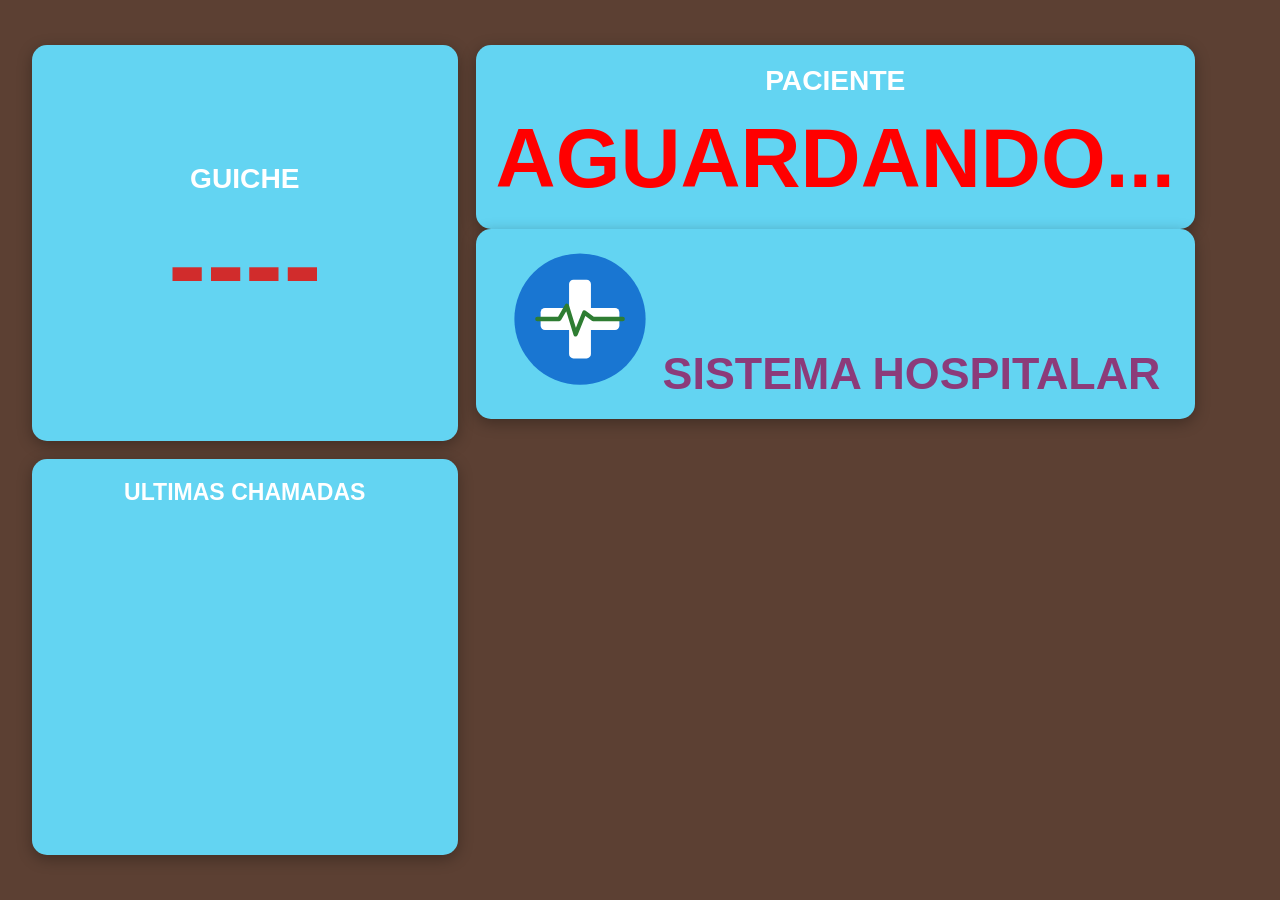
==== frontend/tv.html @ 980e5ba9 "Add files via upload" ====
<!DOCTYPE html>
<html lang="en">
<head>
    <meta charset="UTF-8">
    <meta name="viewport" content="width=device-width, initial-scale=1.0">
    <title>Midia-indoor</title>
    <style>
        *{
            box-sizing: border-box;
            margin: 0;
            padding: 0;
            font-family: Arial, Helvetica, sans-serif;
        }

        body {
            background-color: #5c4033;
            display: flex;
            justify-content: center;
            align-items: center;
            height: 100vh;
            overflow: hidden;
        }

        .tv-container{
            display: flex;
            width: 95vw;
            height: 90vh;
            gap: 18px;
        }

        .left-panel {
            display: flex;
            flex-direction: column;
            width: 35%;
            gap: 18px;
        }

        .box {
            background-color: #63d4f2;
            border: 6px;
            border-radius: 15px;
            padding: 20px;
            display: flex;
            flex-direction: column;
            justify-content: center;
            align-items: center;
            text-align: center;
            box-shadow: 0 4px 15px rgba(0, 0, 0, 0.3);

        }

        .box-title{
            color: #ffff;
            font-size: 2.2vw;
            font-weight: bold;
            text-transform: uppercase;
            text-shadow: 1px 1px 2px rgbs(0, 0, 0, 0.4);
            margin-bottom: 12px;
        }

        /*Painel esquerdo - local (guiche ou consutorio) */
        .local-box{
            flex: 1;
        }

        .local-number {
            color: #d12c2c;
            font-size: 9vw;
            font-weight: bold;
            line-height: 1;
        }

        .local-type{
            color: gray;
            font-size: 1.8vw;
            font-weight: bold;
            margin-top: 6px;
        }

        .history-box{
            flex: 1;
            justify-content: flex-start;
            align-items: flex-start;
        }

        .history-box .box-title{
            font-size: 1.8vw;
            align-self: center;
        }
        #history-list{
            list-style: none;
            width: 100%;
            color: red;
            font-size: 1.5vw;
            font-weight: bold;
            text-align: left;
        }
        #history-list li{
            margin-bottom: 8px;
            border-bottom: 1px solid black;
            padding-bottom: 5px;
        }
        .patient-box{
            flex: 3;
        }
        .patient-name{
            color: red;
            font-size: 6.5vw;
            font-weight: bold;
            line-height: 1.2;
            word-break: break-word;
        }
        /* logo */
        .logo-box{flex: 1;}
        .logo-text{
            color: #8c3b7a;
            font-size: 3.5vw;
            font-weight: bold;
            text-transform: uppercase;
        }
        /* Animação de flash quando chama */
        @keyframes flash{
            0%, 100%{opacity: 1;}
            50%{opacity: 0.3;}
        }
        .flash{
            animation: flash 0.5s ease 3;
        }
    </style>
</head>
<body>
    <!-- Estrutura da tela da TV criada para exibir o local e o nome do paciente chamado -->
     <div class="tv-container">
        <div class="left-panel">
            <div class="box local-box">
                <div class="box-title" id="local-tipo">GUICHE</div>
                <div class="local-number" id="local-number">----</div>
            </div>

            <div class="box history-box">
                <div class="box-title">ULTIMAS CHAMADAS</div>
                <ul id="history-list"></ul>
            </div>
        </div>
        <div class="right-panel">
            <div class="box patient-box">
                <div class="box-title">PACIENTE</div>
                <div class="patient-name" id="patient-name">AGUARDANDO...</div>
            </div>
            <div class="box logo-box">
                <div class="logo-text"> <img src="css/logo.svg" width="140" alt="Logo"> Sistema Hospitalar</div>
            </div>
        </div>
     </div>
     <script>
        let ultimold = null;
        // Função criada para buscar a chamada atual e o Histórico da tv em tempo real.
        function atualizar() {
            fetch("/tv/chamada")
            .then(r => r.json())
            .then(data => {
                const chamada = data.chamada;
                const historico = data.historico || [];

                if (chamada) {
                    document.getElementById("local-tipo").innerText = chamada.localTipo || "GUICHE";
                    document.getElementById("local-numero").innerText = chamada.localNumero || "--";
                    document.getElementById("patient-name").innerText = chamada.paciente || "AGUARDANDO...";
                    // Flash visual quando há chamada nova
                    if (chamada.id !== ultimold) {
                        ultimold = chamada.id;
                        const patientbox = document.querySelector(".patient-box");
                        patientbox.classList.remove("flash");
                        void patientbox.offsetwidth; // reflow
                        patientbox.classList.add("flash");
                    }
                }
                    //Historico
                    const list = document.getElementById("history-list");
                    list.innerHTML = "";
                    historico.slice(0, 4).forEach(h => {
                        const li = document.createElement("li");
                        const tipo = h.localTipo ? h.localTipo.substring(0,4) : "GUIC";
                        li.innerText = `${tipo}. ${h.localNumero} - ${h.paciente}`;
                    });
            
            })
            .catch(err => console.log("Erro ao buscar chamada", err));
        }

        //poling a cada 2 segundos
        atualizar();
        setInterval(atualizar, 2000);
     </script>
</body>
</html>
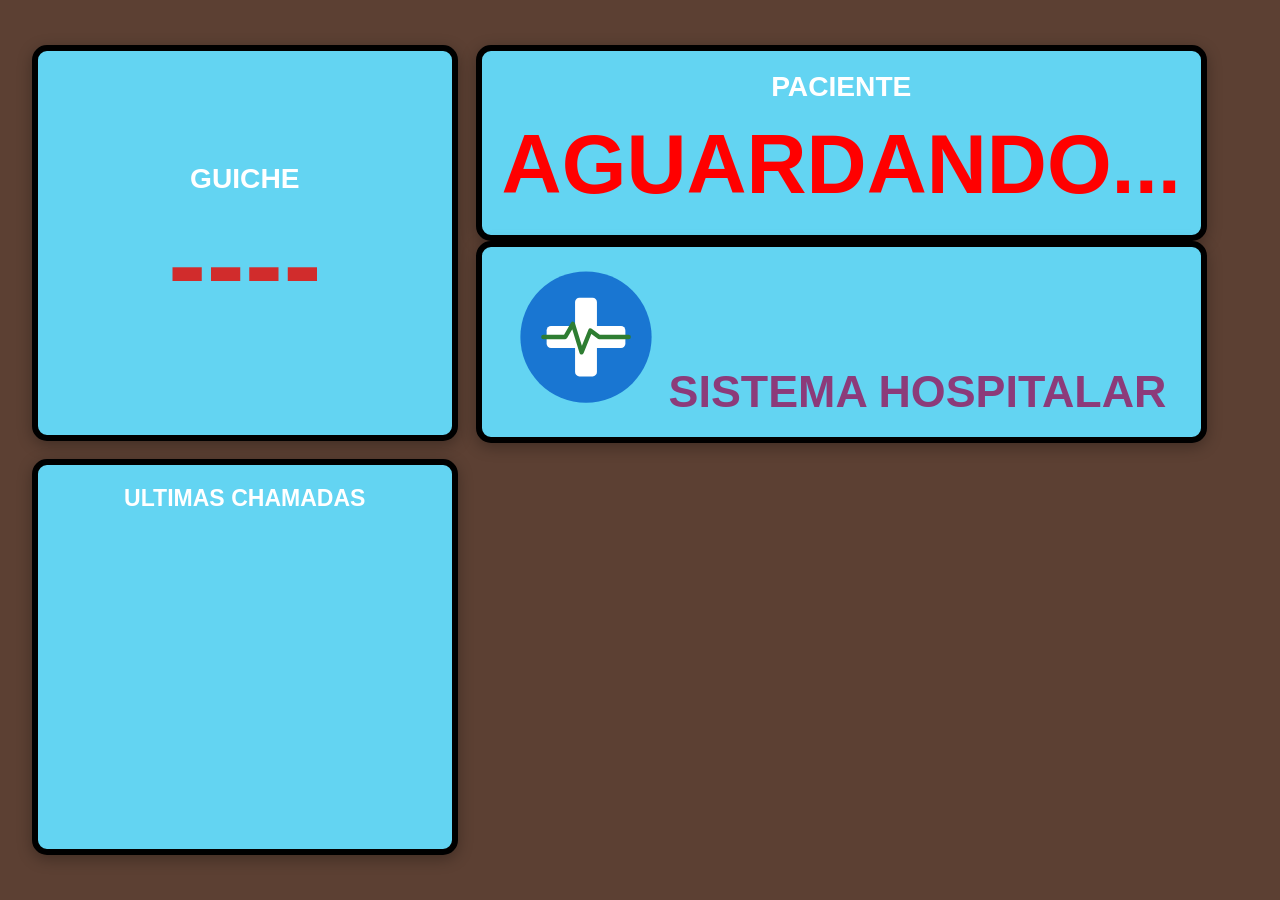
==== commit dc4b91e5: "Update tv.html" ====
--- a/frontend/tv.html
+++ b/frontend/tv.html
@@ -37,7 +37,7 @@
 
         .box {
             background-color: #63d4f2;
-            border: 6px;
+            border: 6px solid black;
             border-radius: 15px;
             padding: 20px;
             display: flex;
@@ -193,4 +193,4 @@
         setInterval(atualizar, 2000);
      </script>
 </body>
-</html>+</html>
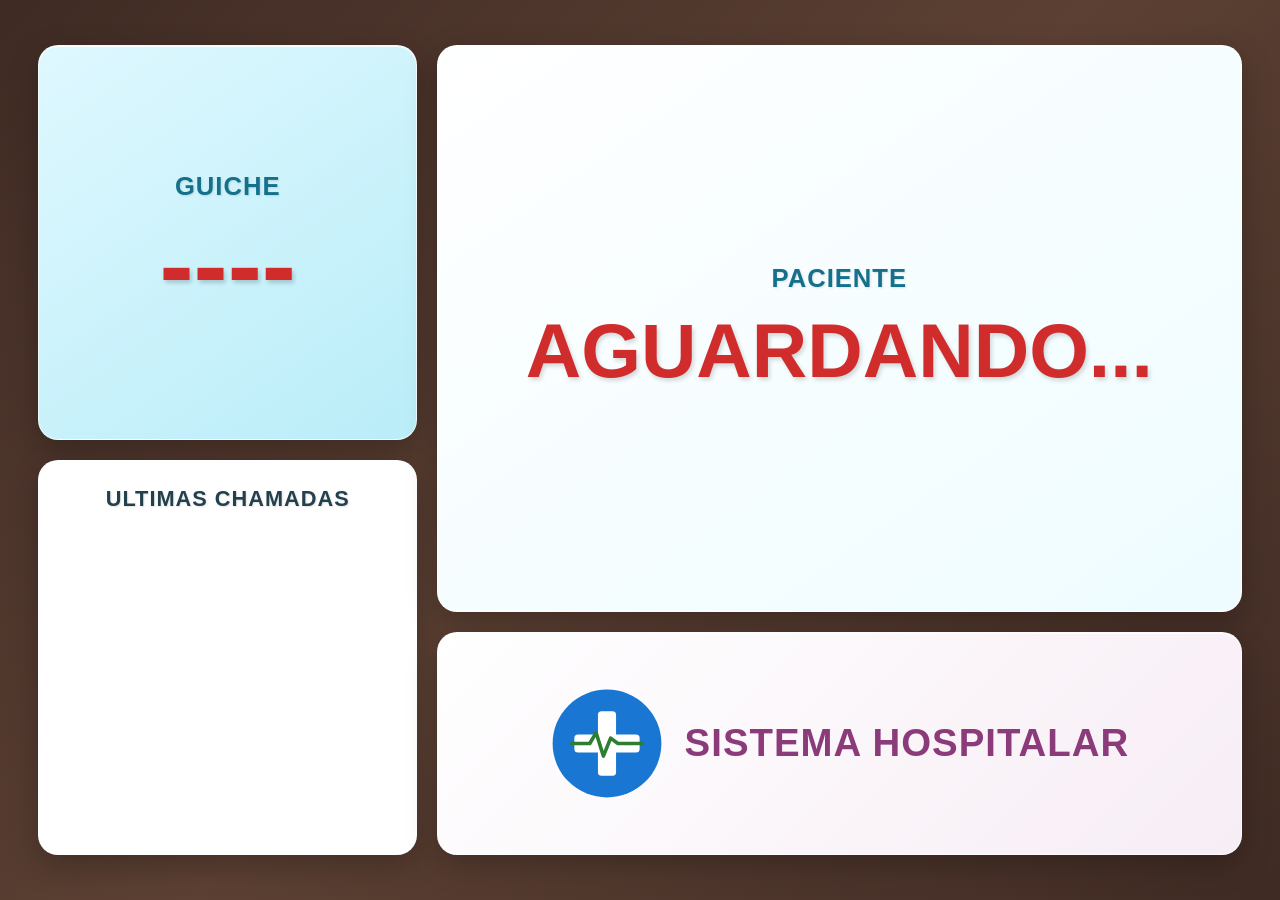
==== commit 6e777827: "Update tv.html" ====
--- a/frontend/tv.html
+++ b/frontend/tv.html
@@ -5,127 +5,421 @@
     <meta name="viewport" content="width=device-width, initial-scale=1.0">
     <title>Midia-indoor</title>
     <style>
-        *{
-            box-sizing: border-box;
-            margin: 0;
-            padding: 0;
-            font-family: Arial, Helvetica, sans-serif;
-        }
-
-        body {
-            background-color: #5c4033;
-            display: flex;
-            justify-content: center;
-            align-items: center;
-            height: 100vh;
-            overflow: hidden;
-        }
-
-        .tv-container{
-            display: flex;
-            width: 95vw;
-            height: 90vh;
-            gap: 18px;
-        }
-
-        .left-panel {
-            display: flex;
-            flex-direction: column;
-            width: 35%;
-            gap: 18px;
-        }
-
-        .box {
-            background-color: #63d4f2;
-            border: 6px solid black;
-            border-radius: 15px;
-            padding: 20px;
-            display: flex;
-            flex-direction: column;
-            justify-content: center;
-            align-items: center;
-            text-align: center;
-            box-shadow: 0 4px 15px rgba(0, 0, 0, 0.3);
-
-        }
-
-        .box-title{
-            color: #ffff;
-            font-size: 2.2vw;
-            font-weight: bold;
-            text-transform: uppercase;
-            text-shadow: 1px 1px 2px rgbs(0, 0, 0, 0.4);
-            margin-bottom: 12px;
-        }
-
-        /*Painel esquerdo - local (guiche ou consutorio) */
-        .local-box{
-            flex: 1;
-        }
-
-        .local-number {
-            color: #d12c2c;
-            font-size: 9vw;
-            font-weight: bold;
-            line-height: 1;
-        }
-
-        .local-type{
-            color: gray;
-            font-size: 1.8vw;
-            font-weight: bold;
-            margin-top: 6px;
-        }
-
-        .history-box{
-            flex: 1;
-            justify-content: flex-start;
-            align-items: flex-start;
-        }
-
-        .history-box .box-title{
-            font-size: 1.8vw;
-            align-self: center;
-        }
-        #history-list{
-            list-style: none;
-            width: 100%;
-            color: red;
-            font-size: 1.5vw;
-            font-weight: bold;
-            text-align: left;
-        }
-        #history-list li{
-            margin-bottom: 8px;
-            border-bottom: 1px solid black;
-            padding-bottom: 5px;
-        }
-        .patient-box{
-            flex: 3;
-        }
-        .patient-name{
-            color: red;
-            font-size: 6.5vw;
-            font-weight: bold;
-            line-height: 1.2;
-            word-break: break-word;
-        }
-        /* logo */
-        .logo-box{flex: 1;}
-        .logo-text{
-            color: #8c3b7a;
-            font-size: 3.5vw;
-            font-weight: bold;
-            text-transform: uppercase;
-        }
-        /* Animação de flash quando chama */
-        @keyframes flash{
-            0%, 100%{opacity: 1;}
-            50%{opacity: 0.3;}
-        }
-        .flash{
-            animation: flash 0.5s ease 3;
-        }
+       * {
+    box-sizing: border-box;
+    margin: 0;
+    padding: 0;
+    font-family: Arial, Helvetica, sans-serif;
+}
+
+/* =========================================================
+   TELA PRINCIPAL
+   ========================================================= */
+
+body {
+    width: 100vw;
+    height: 100vh;
+
+    background: linear-gradient(
+        135deg,
+        #3f2b24 0%,
+        #5c4033 50%,
+        #3f2b24 100%
+    );
+
+    display: flex;
+    justify-content: center;
+    align-items: center;
+
+    overflow: hidden;
+}
+
+
+/* =========================================================
+   CONTAINER DA TV
+   ========================================================= */
+
+.tv-container {
+    width: 94vw;
+    height: 90vh;
+
+    display: flex;
+
+    gap: 20px;
+}
+
+
+/* =========================================================
+   PAINEL ESQUERDO
+   ========================================================= */
+
+.left-panel {
+    width: 32%;
+
+    display: flex;
+    flex-direction: column;
+
+    gap: 20px;
+}
+
+
+/* =========================================================
+   PAINEL DIREITO
+   ========================================================= */
+
+.right-panel {
+    width: 68%;
+
+    display: flex;
+    flex-direction: column;
+
+    gap: 20px;
+}
+
+
+/* =========================================================
+   CAIXAS
+   ========================================================= */
+
+.box {
+    position: relative;
+
+    background: linear-gradient(
+        145deg,
+        #ffffff,
+        #f3f7f9
+    );
+
+    border: 1px solid rgba(255, 255, 255, 0.7);
+
+    border-radius: 20px;
+
+    padding: 25px;
+
+    display: flex;
+    flex-direction: column;
+
+    justify-content: center;
+    align-items: center;
+
+    text-align: center;
+
+    box-shadow:
+        0 10px 30px rgba(0, 0, 0, 0.25),
+        inset 0 1px 0 rgba(255, 255, 255, 0.8);
+
+    overflow: hidden;
+}
+
+
+/* =========================================================
+   TÍTULOS DAS CAIXAS
+   ========================================================= */
+
+.box-title {
+    color: #23404d;
+
+    font-size: clamp(18px, 2vw, 32px);
+
+    font-weight: 800;
+
+    text-transform: uppercase;
+
+    letter-spacing: 1px;
+
+    margin-bottom: 15px;
+
+    text-shadow:
+        1px 1px 2px rgba(0, 0, 0, 0.12);
+}
+
+
+/* =========================================================
+   LOCAL
+   ========================================================= */
+
+.local-box {
+    flex: 1;
+
+    background: linear-gradient(
+        145deg,
+        #dff8ff,
+        #b9edf8
+    );
+}
+
+.local-box .box-title {
+    color: #14708b;
+}
+
+.local-number {
+    color: #d12c2c;
+
+    font-size: clamp(70px, 8vw, 150px);
+
+    font-weight: 900;
+
+    line-height: 0.95;
+
+    text-shadow:
+        2px 3px 4px rgba(0, 0, 0, 0.18);
+}
+
+
+/* =========================================================
+   HISTÓRICO
+   ========================================================= */
+
+.history-box {
+    flex: 1;
+
+    justify-content: flex-start;
+    align-items: stretch;
+
+    background: #ffffff;
+
+    padding: 25px 30px;
+}
+
+.history-box .box-title {
+    font-size: clamp(18px, 1.7vw, 28px);
+
+    align-self: center;
+
+    color: #23404d;
+}
+
+
+#history-list {
+    width: 100%;
+
+    list-style: none;
+
+    margin-top: 8px;
+
+    color: #c52b2b;
+
+    font-size: clamp(16px, 1.5vw, 25px);
+
+    font-weight: 700;
+
+    text-align: left;
+}
+
+
+#history-list li {
+    padding: 12px 5px;
+
+    margin-bottom: 5px;
+
+    border-bottom:
+        1px solid #d8d8d8;
+}
+
+
+/* =========================================================
+   PACIENTE
+   ========================================================= */
+
+.patient-box {
+    flex: 3;
+
+    background: linear-gradient(
+        145deg,
+        #ffffff,
+        #eefcff
+    );
+}
+
+
+.patient-box .box-title {
+    color: #14708b;
+
+    font-size: clamp(20px, 2vw, 34px);
+}
+
+
+.patient-name {
+    width: 100%;
+
+    color: #d12c2c;
+
+    font-size: clamp(45px, 6vw, 110px);
+
+    font-weight: 900;
+
+    line-height: 1.1;
+
+    word-break: break-word;
+
+    overflow-wrap: break-word;
+
+    text-shadow:
+        2px 3px 4px rgba(0, 0, 0, 0.15);
+}
+
+
+/* =========================================================
+   LOGO / RODAPÉ
+   ========================================================= */
+
+.logo-box {
+    flex: 1;
+
+    min-height: 120px;
+
+    background: linear-gradient(
+        135deg,
+        #ffffff,
+        #f7edf5
+    );
+}
+
+
+.logo-text {
+    display: flex;
+
+    align-items: center;
+    justify-content: center;
+
+    gap: 20px;
+
+    color: #8c3b7a;
+
+    font-size: clamp(22px, 3vw, 48px);
+
+    font-weight: 800;
+
+    text-transform: uppercase;
+
+    letter-spacing: 1px;
+}
+
+
+.logo-text img {
+    width: clamp(70px, 9vw, 140px);
+
+    height: auto;
+
+    object-fit: contain;
+}
+
+
+/* =========================================================
+   ANIMAÇÃO DA CHAMADA
+   ========================================================= */
+
+@keyframes flash {
+
+    0% {
+        opacity: 1;
+
+        transform: scale(1);
+    }
+
+    50% {
+        opacity: 0.45;
+
+        transform: scale(1.015);
+    }
+
+    100% {
+        opacity: 1;
+
+        transform: scale(1);
+    }
+}
+
+
+.flash {
+    animation:
+        flash 0.5s ease 3;
+}
+
+
+/* =========================================================
+   DESTAQUE QUANDO A CHAMADA É FEITA
+   ========================================================= */
+
+.patient-box.flash {
+    box-shadow:
+        0 0 0 5px rgba(209, 44, 44, 0.25),
+        0 15px 40px rgba(209, 44, 44, 0.3);
+}
+
+
+/* =========================================================
+   TELAS MENORES
+   ========================================================= */
+
+@media (max-width: 900px) {
+
+    .tv-container {
+        width: 96vw;
+        height: 92vh;
+
+        gap: 12px;
+    }
+
+    .left-panel,
+    .right-panel {
+        gap: 12px;
+    }
+
+    .box {
+        border-radius: 15px;
+
+        padding: 15px;
+    }
+
+    .patient-name {
+        font-size: 7vw;
+    }
+
+    #history-list {
+        font-size: 2vw;
+    }
+}
+
+
+/* =========================================================
+   TELAS MUITO PEQUENAS
+   ========================================================= */
+
+@media (max-width: 600px) {
+
+    .tv-container {
+        width: 95vw;
+        height: 94vh;
+
+        flex-direction: column;
+    }
+
+    .left-panel,
+    .right-panel {
+        width: 100%;
+    }
+
+    .left-panel {
+        height: 35%;
+    }
+
+    .right-panel {
+        height: 65%;
+    }
+
+    .local-number {
+        font-size: 18vw;
+    }
+
+    .patient-name {
+        font-size: 10vw;
+    }
+
+    #history-list {
+        font-size: 3vw;
+    }
+}
     </style>
 </head>
 <body>
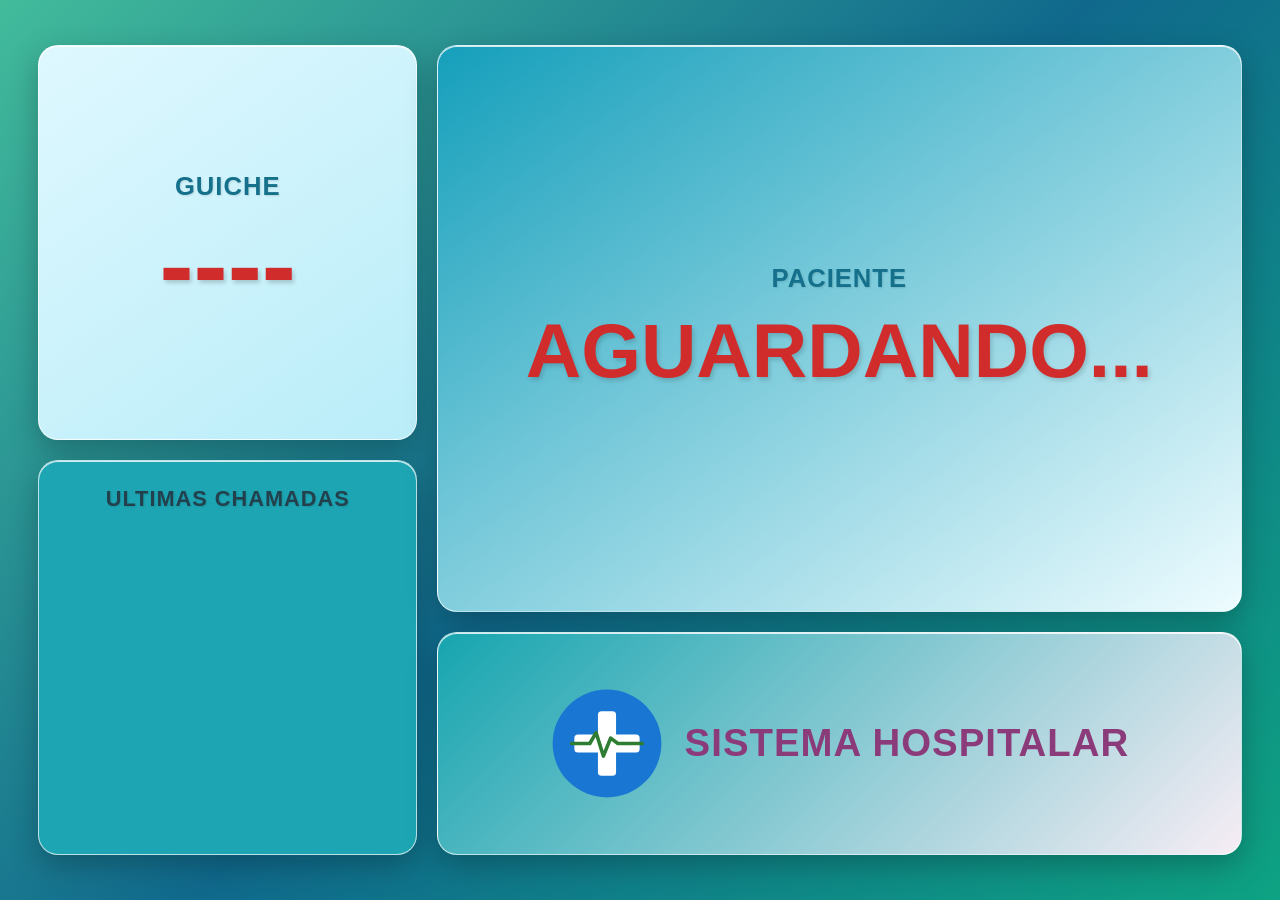
==== commit bbd66fd1: "Update tv.html" ====
--- a/frontend/tv.html
+++ b/frontend/tv.html
@@ -22,9 +22,9 @@
 
     background: linear-gradient(
         135deg,
-        #3f2b24 0%,
-        #5c4033 50%,
-        #3f2b24 100%
+        #42bb9b 0%,
+        #10698c 50%,
+        #0ea282 100%
     );
 
     display: flex;
@@ -176,7 +176,7 @@
     justify-content: flex-start;
     align-items: stretch;
 
-    background: #ffffff;
+    background: #1da5b4;
 
     padding: 25px 30px;
 }
@@ -226,7 +226,7 @@
 
     background: linear-gradient(
         145deg,
-        #ffffff,
+        #159fbb,
         #eefcff
     );
 }
@@ -270,7 +270,7 @@
 
     background: linear-gradient(
         135deg,
-        #ffffff,
+        #16a5af,
         #f7edf5
     );
 }
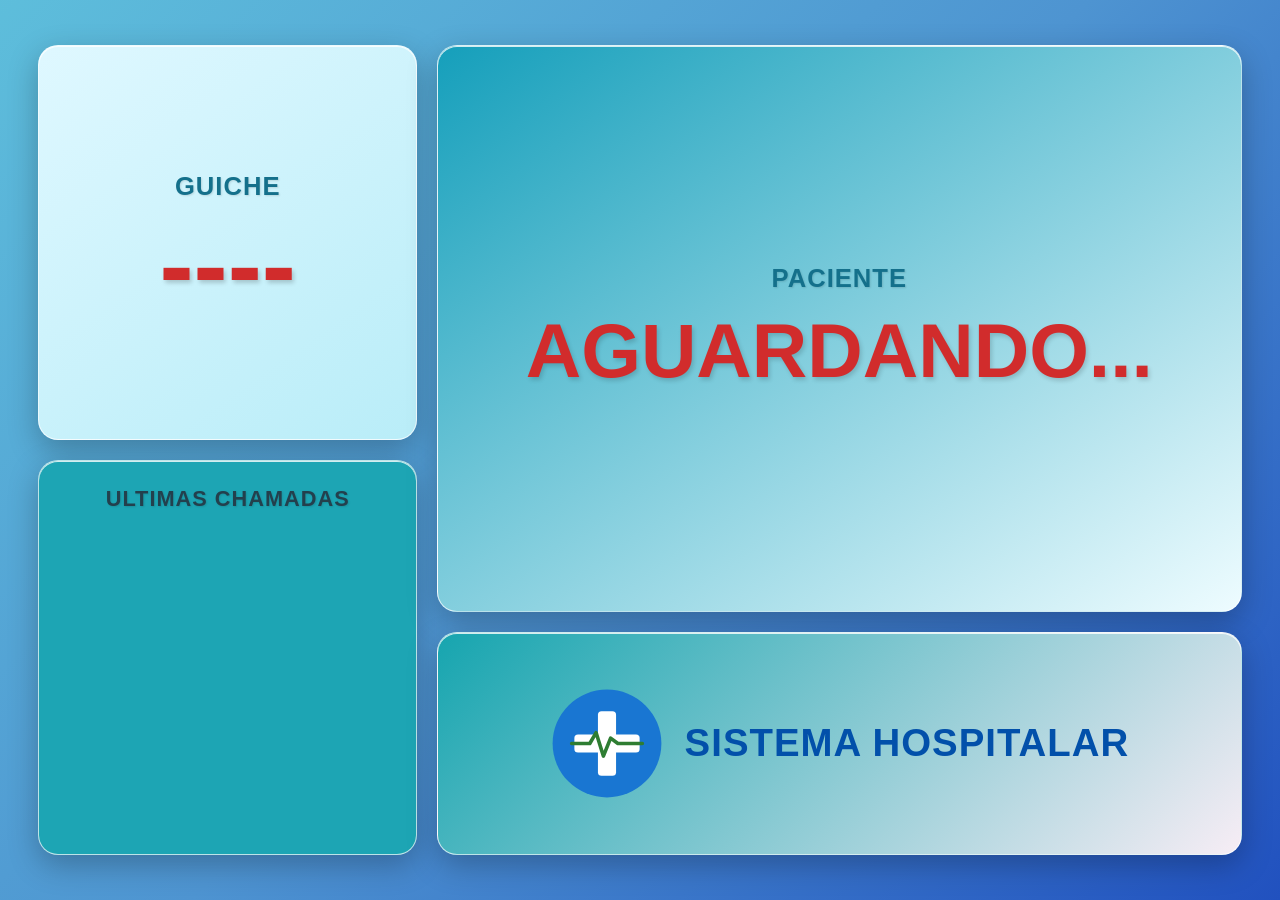
==== commit caa4a5da: "Update tv.html" ====
--- a/frontend/tv.html
+++ b/frontend/tv.html
@@ -22,9 +22,9 @@
 
     background: linear-gradient(
         135deg,
-        #42bb9b 0%,
-        #10698c 50%,
-        #0ea282 100%
+        #34add2cb 0%,
+        #4e94d1 50%,
+        #2151bf 100%
     );
 
     display: flex;
@@ -284,7 +284,7 @@
 
     gap: 20px;
 
-    color: #8c3b7a;
+    color: #0250aa;
 
     font-size: clamp(22px, 3vw, 48px);
 
